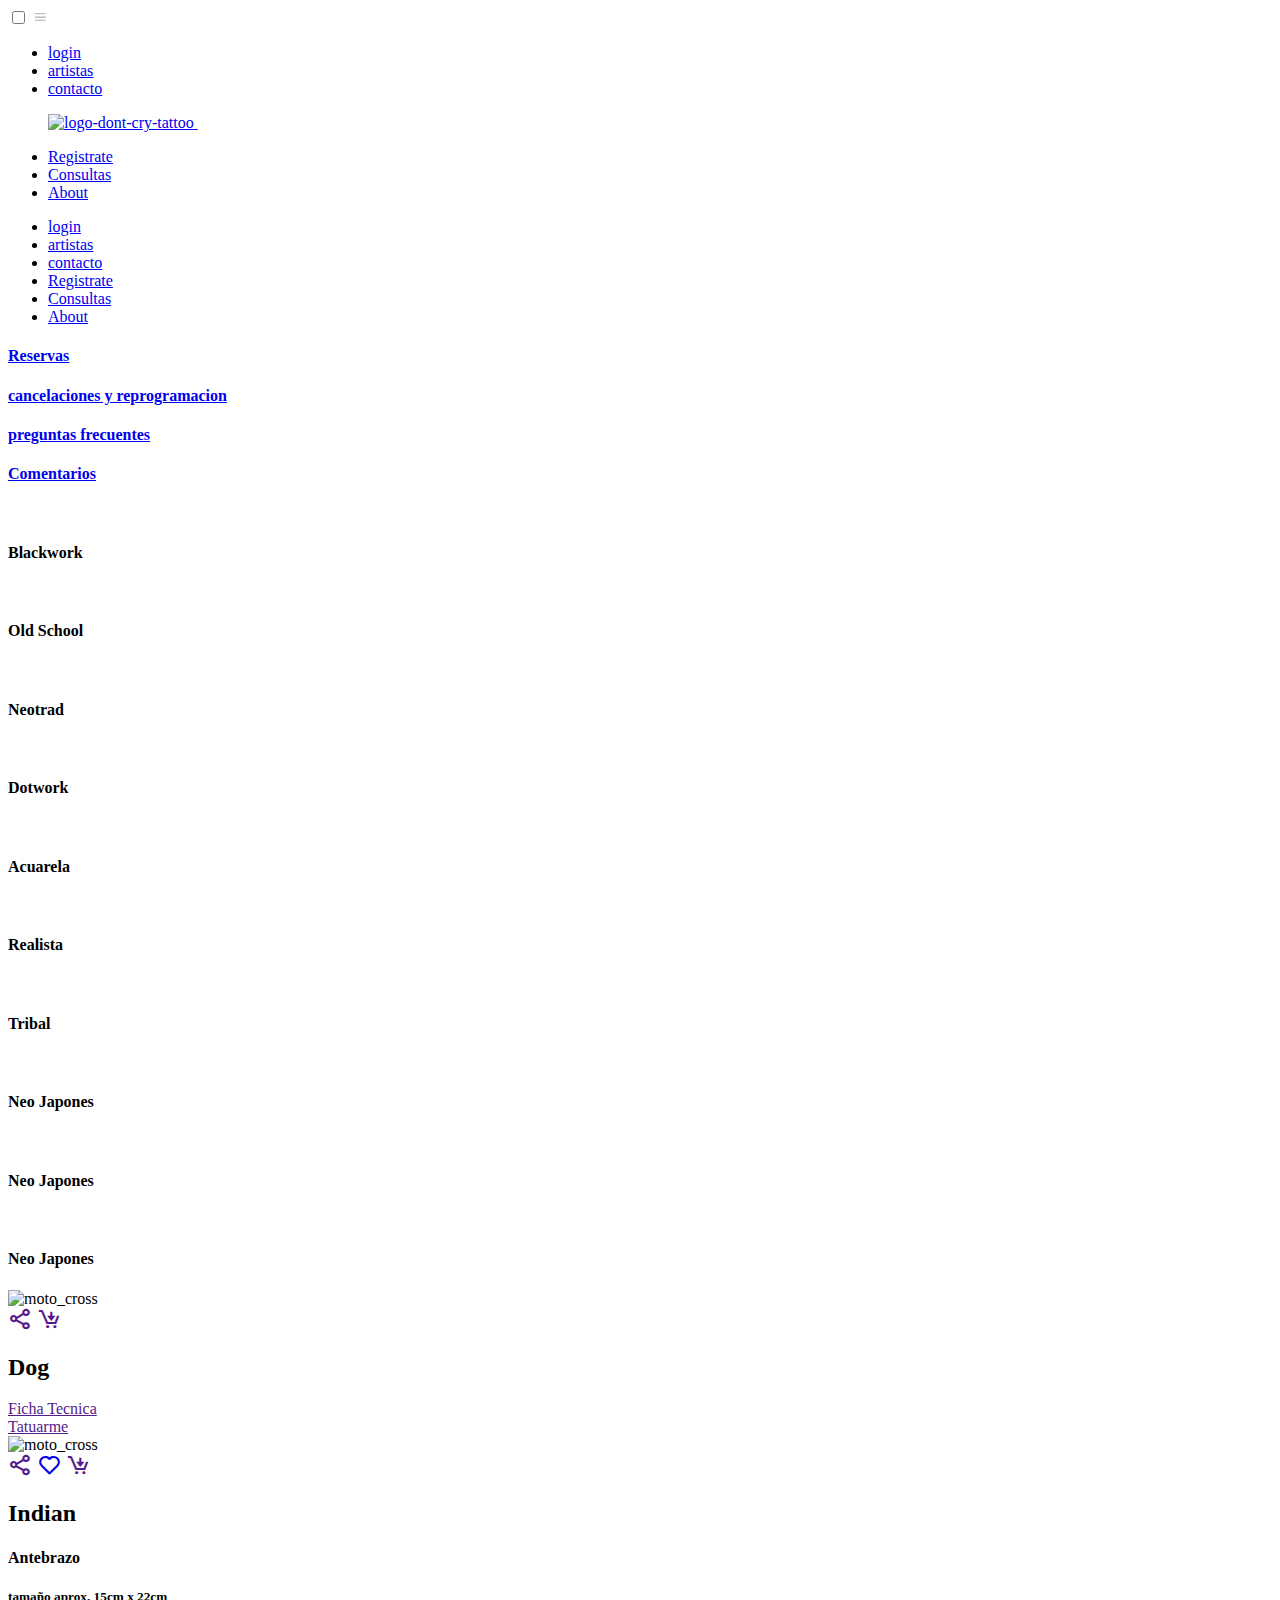
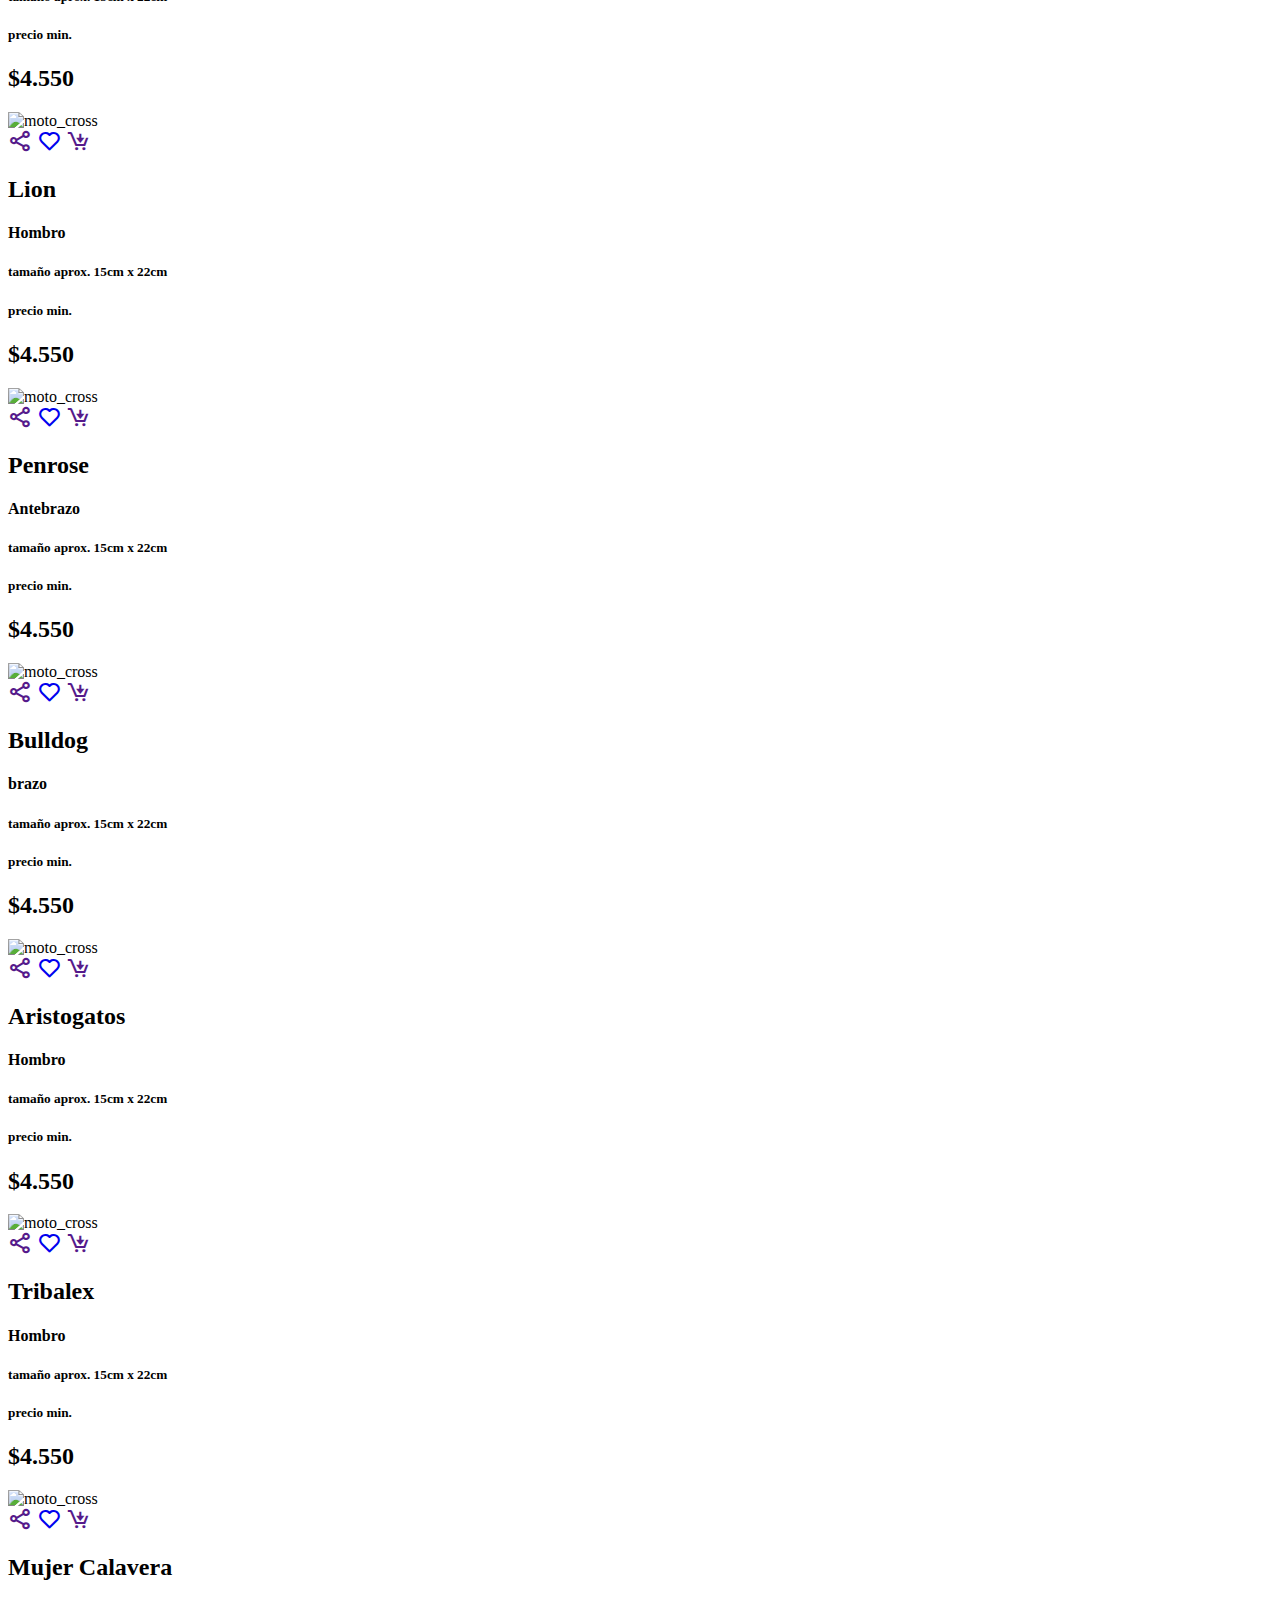
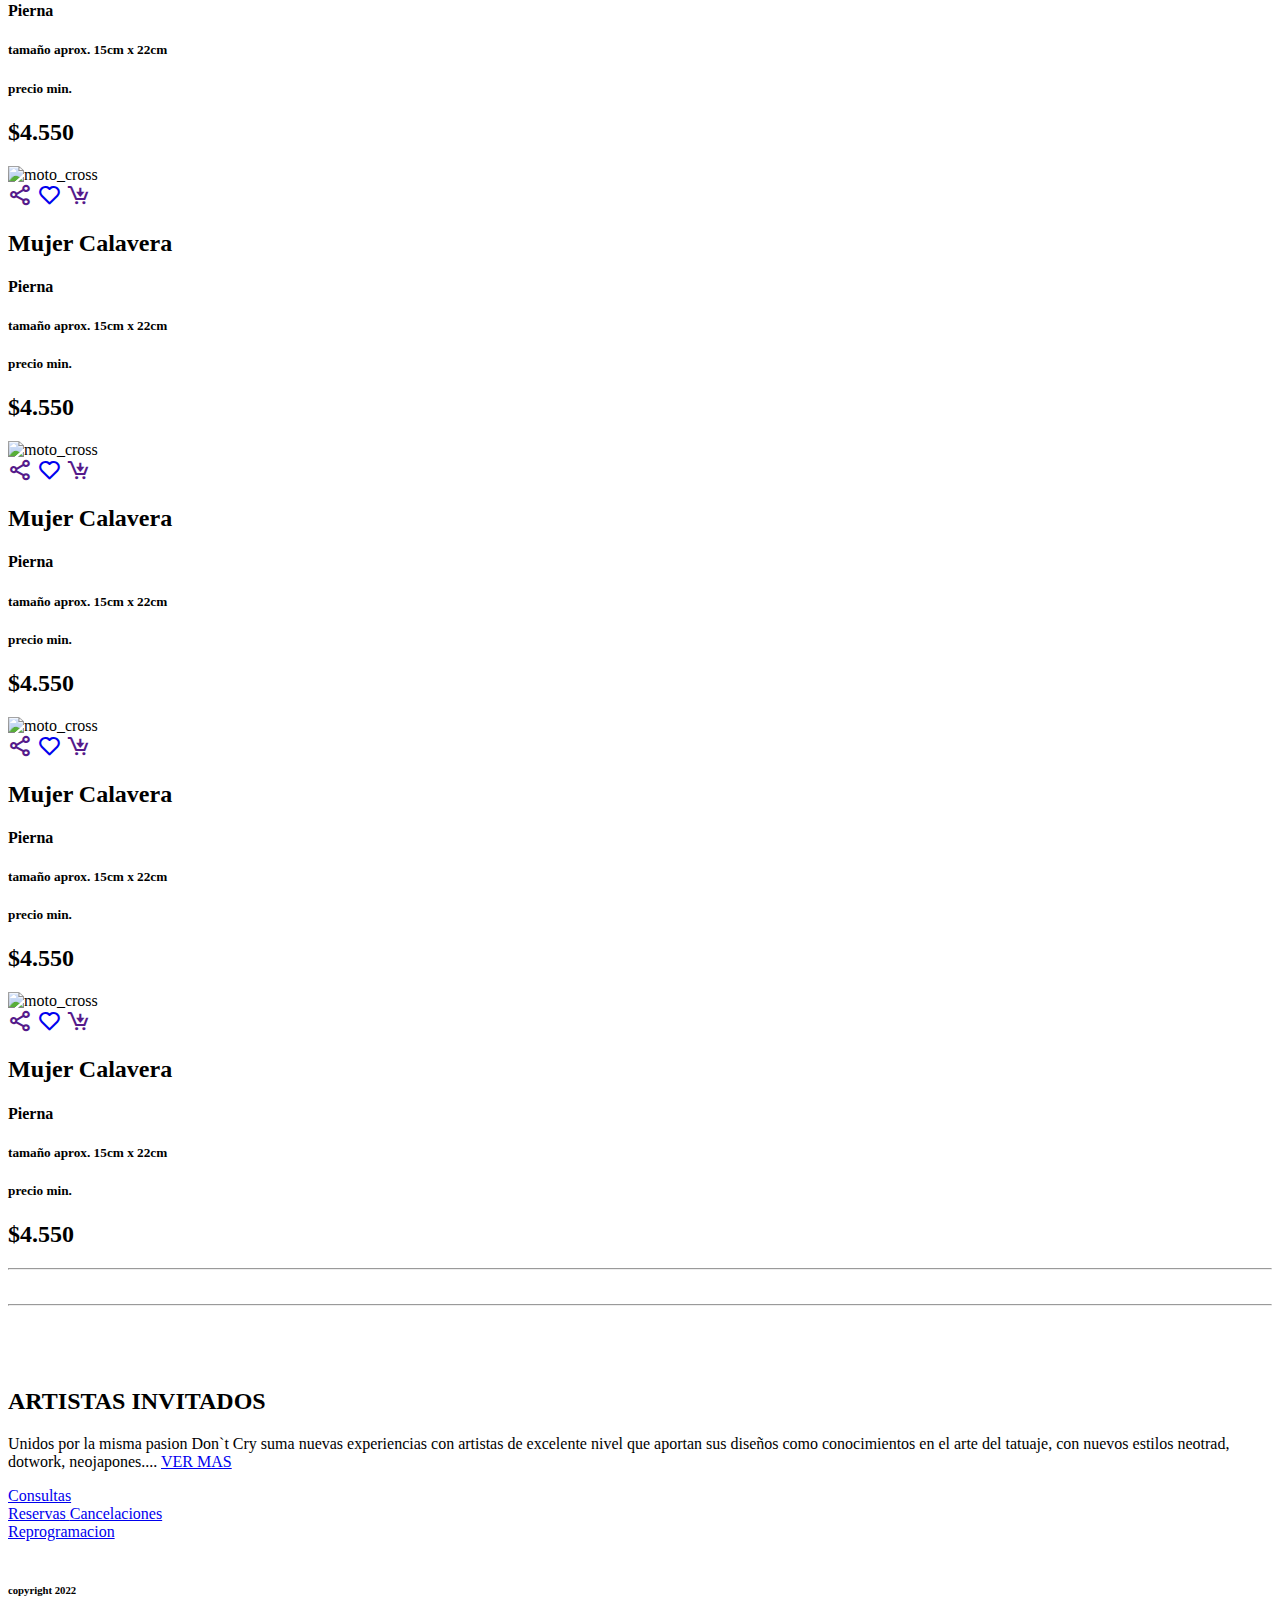
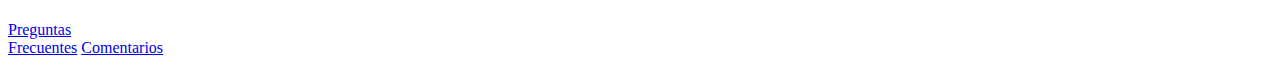
==== index.html @ b517a169 "index y carrito" ====
<!DOCTYPE html>
<html lang="es">
<head>
    <meta charset="UTF-8">
    <meta http-equiv="X-UA-Compatible" content="IE=edge">
    <meta name="viewport" content="width=device-width, initial-scale=1.0">
    <title>Document</title>
    <link href='https://unpkg.com/boxicons@2.1.2/css/boxicons.min.css' rel='stylesheet'>
    <link rel="stylesheet" href="navBarStyle.css">
    <link rel="stylesheet" href="cardStyle.css">
    <link rel="stylesheet" href="categoria_radius.css">
    <link rel="stylesheet" href="submenu.css">
    <link rel="stylesheet" href="footer.css">
    <link rel="stylesheet" href="banner.css">
    <link rel="stylesheet" href="navPorTabs.css">
    <link rel="stylesheet" href="banner_studio.css">
    <script defer src="app.js"></script>
</head>
<body>

    <header>
    
        <nav>
          <input type="checkbox" id="check">
          <label for="check" class="checkbtn">
           <i class='bx bx-menu' style='color:#c0c0c0'></i>
          </label>
            
          
            <ul class="nav_container_left">
                <li><a href="#">login</a></li>
                <li><a href="#">artistas</a></li>
                <li><a href="#">contacto</a></li>
            </ul>
        

               <figure>
                <a href="#" class="enlace">
                  <img src="image/logo/logo_dont_cry_blanco.png" alt="logo-dont-cry-tattoo" class="logo">
                  <img src="image/logo/logo_dont_cry_blanco_hztal.png" alt="" class="logo_hztal">
                </a>
              </figure>

          
            <ul class="nav_container_right">
                <li><a href="#">Registrate</a></li>
                <li><a href="#">Consultas</a></li>
                <li><a href="#">About</a></li>
            </ul>


          <ul class="ul_container_burguer">
              <li><a href="#">login</a></li>
              <li><a href="#">artistas</a></li>
              <li><a href="#">contacto</a></li>
              <li><a href="#">Registrate</a></li>
              <li><a href="#">Consultas</a></li>
              <li><a href="#">About</a></li>
          </ul>
          
            
        </nav>
    </header>


    <section class="submenu_subcontainer">
        
      <a href="#"><h4>Reservas </h4></a>
      <a href="#"><h4>cancelaciones y reprogramacion</h4></a>
      <a href="#"><h4>preguntas frecuentes</h4></a>
      <a href="#"><h4>Comentarios</h4></a>
    </section>
   
  
  <section class="section_cat_container">
    <div class="cat_container">
       
     
        <div class="cat_subcontainer">
          <a href="#"><div class="anillo_radius">
            <div class="cat_radius">
              <img src="image/cat/blackwork.jpg" alt="">
            </div></a>
          </div>
          <h4>Blackwork</h4>
        </div>
  
        <div class="cat_subcontainer">
          <a href="#"><div class="anillo_radius">
            <div class="cat_radius">
              <img src="image/cat/oldschool.jpg" alt="">
            </div></a>
          </div>
          <h4>Old School</h4>
        </div>
  
        <div class="cat_subcontainer">
          <a href="#"><div class="anillo_radius">
            <div class="cat_radius">
              <img src="image/cat/neotrad.png" alt="">
            </div></a>
          </div>
          <h4>Neotrad</h4>
        </div>
  
        <div class="cat_subcontainer">
          <a href="#"><div class="anillo_radius">
            <div class="cat_radius">
              <img src="image/cat/dotwork.jpg" alt="">
            </div></a>
          </div>
          <h4>Dotwork</h4>
        </div>
  
        <div class="cat_subcontainer">
          <a href="#"><div class="anillo_radius">
            <div class="cat_radius">
              <img src="image/cat/acuarela.jpg" alt="">
            </div></a>
          </div>
          <h4>Acuarela</h4>
        </div>
  
        <div class="cat_subcontainer">
          <a href="#"><div class="anillo_radius">
            <div class="cat_radius">
              <img src="image/cat/realista.jpg" alt="">
            </div></a>
          </div>
          <h4>Realista</h4>
        </div>
  
        <div class="cat_subcontainer">
          <a href="#"><div class="anillo_radius">
            <div class="cat_radius">
              <img src="image/cat/tribal.jpg" alt="">
            </div></a>
          </div>
          <h4>Tribal</h4>
        </div>

        <div class="cat_subcontainer">
          <a href="#"><div class="anillo_radius">
            <div class="cat_radius">
              <img src="image/cat/tribal.jpg" alt="">
            </div></a>
          </div>
          <h4>Neo Japones</h4>
        </div>
        
        <div class="cat_subcontainer">
          <a href="#"><div class="anillo_radius">
            <div class="cat_radius">
              <img src="image/cat/tribal.jpg" alt="">
            </div></a>
          </div>
          <h4>Neo Japones</h4>
        </div>
        
        <div class="cat_subcontainer">
          <a href="#"><div class="anillo_radius">
            <div class="cat_radius">
              <img src="image/cat/tribal.jpg" alt="">
            </div></a>
          </div>
          <h4>Neo Japones</h4>
        </div>
      
      </div>
    </section>




      <!-- <section class="welcome">
        <p>tattoo finish podras encontrar diseños de diferentes artistas,como cargar tus diseños fotos y pedir un presupuestos, crear citas y realizar consultas a tu artista preferido</p>
      </section> -->


      
     
      
      



      







<!-- 
      <section class="tabs_container">
        <div class="label_container">
            <label for="radio1">Consultas y Reservas</label>
            <label for="radio2">Cancelacion y Reprogramacion</label>
            <label for="radio3">Preguntas Frecuentes</label>
            <label for="radio4">Comentarios</label>
        </div>

        <div class="content_container">

          <div class="content_subcontainer">
            <input type="radio" name="radio" id="radio1">
            <div class="tab1 title_cont">
                 <h2>Consultas y Reservas</h2>
                 <P>Lorem ipsum dolor sit, amet consectetur adipisicing elit. Natus maxime optio ratione quidem. Cum, aut rerum vitae sequi perspiciatis assumenda. Corrupti cupiditate eaque ab officiis sed odio ad velit porro? Cumque labore sed commodi culpa. Voluptate, saepe eveniet adipisci culpa eligendi non rerum dolorum, autem recusandae expedita nesciunt, tempora placeat?</P>
            </div>
          

            <input type="radio" name="radio" id="radio2">
            <div class="tab2 title_cont">
                 <h2>Cancelacion y Reprogramacion</h2>
                 <P>Lorem ipsum dolor sit, amet consectetur adipisicing elit. Natus maxime optio ratione quidem. Cum, aut rerum vitae sequi perspiciatis assumenda. Corrupti cupiditate eaque ab officiis sed odio ad velit porro? Cumque labore sed commodi culpa. Voluptate, saepe eveniet adipisci culpa eligendi non rerum dolorum, autem recusandae expedita nesciunt, tempora placeat?</P>
            </div>

            <input type="radio" name="radio" id="radio3">
            <div class="tab3 title_cont">
                 <h2>Preguntas Frecuentes</h2>
                 <P>Lorem ipsum dolor sit, amet consectetur adipisicing elit. Natus maxime optio ratione quidem. Cum, aut rerum vitae sequi perspiciatis assumenda. Corrupti cupiditate eaque ab officiis sed odio ad velit porro? Cumque labore sed commodi culpa. Voluptate, saepe eveniet adipisci culpa eligendi non rerum dolorum, autem recusandae expedita nesciunt, tempora placeat?</P>
            </div>

            <input type="radio" name="radio" id="radio4">
            <div class="tab4 title_cont">
                 <h2>Comentarios</h2>
                 <P>Lorem ipsum dolor sit, amet consectetur adipisicing elit. Natus maxime optio ratione quidem. Cum, aut rerum vitae sequi perspiciatis assumenda. Corrupti cupiditate eaque ab officiis sed odio ad velit porro? Cumque labore sed commodi culpa. Voluptate, saepe eveniet adipisci culpa eligendi non rerum dolorum, autem recusandae expedita nesciunt, tempora placeat?</P>
            </div>
          </div>
        </div>
      </section> -->

 
      
  
    

    <div id="card_container">
        
        <div class="card">
            <div class="img_container">
            <img class="img_card_uno" src="image/home/perro-tattoojpg.jpg" alt="moto_cross">
            </div>
            <div class="icon_card_container">
             <a href=""><i class='bx bx-share-alt bx-sm bx-tada-hover'></i></a>
             <a href=""><i class='bx bx-cart-download bx-sm bx-tada-hover'></i></a>
             
            </div>
            
            <div class="desc_card_container">
               <h2 class="title_card">Dog</h2>
               <!-- <h4 class="desc_card">Pierna</h4> -->
             </div>
            
             <div class="container_button_card">
              <a href=""><div class="container_ficha boxbutton">Ficha Tecnica </div></a>
              <a href=""><div class="container_ficha boxbutton">Tatuarme</div></a>
            </div>
             
            
         </div>
     


         <div class="card">
          <div class="img_container">
          <img class="img_card_uno" src="image/home/97be6ae878eaf0f5a41b3790a0b96dfd.png" alt="moto_cross">
          </div>
          <div class="icon_card_container">
           <a href=""><i class='bx bx-share-alt bx-sm bx-tada-hover'></i></a>
           <a href="#"><i class='bx bx-heart bx-sm bx-tada-hover'></i></a>
           <a href=""><i class='bx bx-cart-download bx-sm bx-tada-hover'></i></a>
           </div>
          <h2 class="title_card">Indian</h2>
          <h4 class="desc_card">Antebrazo</h4>
          <div class="price_container">
            <h5>tamaño aprox. 15cm x 22cm </h5>
            <h5>precio min.</h5>
            <h2>$4.550</h2>
         </div>
       </div>

     
        



          <div class="card">
            <div class="img_container">
            <img class="img_card_uno" src="image/home/7fdb7b61e357ab7a181f9c476859ce24.jpg" alt="moto_cross">
            </div>
            <div class="icon_card_container">
             <a href=""><i class='bx bx-share-alt bx-sm bx-tada-hover'></i></a>
             <a href="#"><i class='bx bx-heart bx-sm bx-tada-hover'></i></a>
             <a href=""><i class='bx bx-cart-download bx-sm bx-tada-hover'></i></a>
            </div>
            
            <h2 class="title_card">Lion</h2>
            <h4 class="desc_card">Hombro</h4>
            <div class="price_container">
              <h5>tamaño aprox. 15cm x 22cm </h5>
              <h5>precio min.</h5>
              <h2>$4.550</h2>
           </div>
          </div>

          <div class="card">
            <div class="img_container">
              <img class="img_card_uno" src="image/home/cardDotwork.jpg" alt="moto_cross">
            </div>
            <div class="icon_card_container">
              <a href=""><i class='bx bx-share-alt bx-sm bx-tada-hover'></i></a>
              <a href="#"><i class='bx bx-heart bx-sm bx-tada-hover'></i></a>
              <a href=""><i class='bx bx-cart-download bx-sm bx-tada-hover'></i></a>
            </div>
              <h2 class="title_card">Penrose</h2>
              <h4 class="desc_card">Antebrazo</h4>
              <div class="price_container">
                <h5>tamaño aprox. 15cm x 22cm </h5>
                <h5>precio min.</h5>
                <h2>$4.550</h2>
             </div>
          </div>

       <div class="card">
        <div class="img_container">
        <img class="img_card_uno" src="image/home/tatuajeoldschool2-450x450.jpg" alt="moto_cross">
        </div>
        <div class="icon_card_container">
         <a href=""><i class='bx bx-share-alt bx-sm bx-tada-hover'></i></a>
         <a href="#"><i class='bx bx-heart bx-sm bx-tada-hover'></i></a>
         <a href=""><i class='bx bx-cart-download bx-sm bx-tada-hover'></i></a>
         
        </div>
        <h2 class="title_card">Bulldog</h2>
        <h4 class="desc_card">brazo</h4>
        <div class="price_container">
          <h5>tamaño aprox. 15cm x 22cm </h5>
          <h5>precio min.</h5>
          <h2>$4.550</h2>
       </div>
     </div>

     <div class="card">
      <div class="img_container">
      <img class="img_card_uno" src="image/home/tatuagem-new-school-sangiin.jpg" alt="moto_cross">
      </div>
      <div class="icon_card_container">
       <a href=""><i class='bx bx-share-alt bx-sm bx-tada-hover'></i></a>
       <a href="#"><i class='bx bx-heart bx-sm bx-tada-hover'></i></a>
       <a href=""><i class='bx bx-cart-download bx-sm bx-tada-hover'></i></a>
       
      </div>
      <h2 class="title_card">Aristogatos</h2>
      <h4 class="desc_card">Hombro</h4>
      <div class="price_container">
        <h5>tamaño aprox. 15cm x 22cm </h5>
        <h5>precio min.</h5>
        <h2>$4.550</h2>
     </div>
   </div>
    

    <div class="card">
      <div class="img_container">
      <img class="img_card_uno" src="image/home/e5747b374d08f19058a6dce91ab8b8bc.jpg" alt="moto_cross">
      </div>
      <div class="icon_card_container">
       <a href=""><i class='bx bx-share-alt bx-sm bx-tada-hover'></i></a>
       <a href="#"><i class='bx bx-heart bx-sm bx-tada-hover'></i></a>
       <a href=""><i class='bx bx-cart-download bx-sm bx-tada-hover'></i></a>
       
      </div>
      <h2 class="title_card">Tribalex</h2>
      <h4 class="desc_card">Hombro</h4>
      <div class="price_container">
        <h5>tamaño aprox. 15cm x 22cm </h5>
        <h5>precio min.</h5>
        <h2>$4.550</h2>
     </div>
   </div>

   <div class="card">
    <div class="img_container">
    <img class="img_card_uno" src="image/home/002-1024x1024.jpg" alt="moto_cross">
    </div>
    <div class="icon_card_container">
     <a href=""><i class='bx bx-share-alt bx-sm bx-tada-hover'></i></a>
     <a href="#"><i class='bx bx-heart bx-sm bx-tada-hover'></i></a>
     <a href=""><i class='bx bx-cart-download bx-sm bx-tada-hover'></i></a>
     
    </div>
    <h2 class="title_card">Mujer Calavera</h2>
    <h4 class="desc_card">Pierna</h4>
    <div class="price_container">
      <h5>tamaño aprox. 15cm x 22cm </h5>
      <h5>precio min.</h5>
      <h2>$4.550</h2>
   </div>
 </div>

 <div class="card">
  <div class="img_container">
  <img class="img_card_uno" src="image/home/lobo.jpg" alt="moto_cross">
  </div>
  <div class="icon_card_container">
   <a href=""><i class='bx bx-share-alt bx-sm bx-tada-hover'></i></a>
   <a href="#"><i class='bx bx-heart bx-sm bx-tada-hover'></i></a>
   <a href=""><i class='bx bx-cart-download bx-sm bx-tada-hover'></i></a>
   
  </div>
  <h2 class="title_card">Mujer Calavera</h2>
  <h4 class="desc_card">Pierna</h4>
  <div class="price_container">
    <h5>tamaño aprox. 15cm x 22cm </h5>
    <h5>precio min.</h5>
    <h2>$4.550</h2>
 </div>
</div>

<div class="card">
  <div class="img_container">
  <img class="img_card_uno" src="image/home/disenos-de-tatuajes-en-papel-106.jpg" alt="moto_cross">
  </div>
  <div class="icon_card_container">
   <a href=""><i class='bx bx-share-alt bx-sm bx-tada-hover'></i></a>
   <a href="#"><i class='bx bx-heart bx-sm bx-tada-hover'></i></a>
   <a href=""><i class='bx bx-cart-download bx-sm bx-tada-hover'></i></a>
   
  </div>
  <h2 class="title_card">Mujer Calavera</h2>
  <h4 class="desc_card">Pierna</h4>
  <div class="price_container">
    <h5>tamaño aprox. 15cm x 22cm </h5>
    <h5>precio min.</h5>
    <h2>$4.550</h2>
 </div>
</div>

<div class="card">
  <div class="img_container">
  <img class="img_card_uno" src="image/home/disenos-de-tatuajes-en-papel-44-1280x720.jpg" alt="moto_cross">
  </div>
  <div class="icon_card_container">
   <a href=""><i class='bx bx-share-alt bx-sm bx-tada-hover'></i></a>
   <a href="#"><i class='bx bx-heart bx-sm bx-tada-hover'></i></a>
   <a href=""><i class='bx bx-cart-download bx-sm bx-tada-hover'></i></a>
   
  </div>
  <h2 class="title_card">Mujer Calavera</h2>
  <h4 class="desc_card">Pierna</h4>
  <div class="price_container">
    <h5>tamaño aprox. 15cm x 22cm </h5>
    <h5>precio min.</h5>
    <h2>$4.550</h2>
 </div>
</div>

<div class="card">
  <div class="img_container">
  <img class="img_card_uno" src="image/home/a2877983c37742879a00589801509843.jpg" alt="moto_cross">
  </div>
  <div class="icon_card_container">
   <a href=""><i class='bx bx-share-alt bx-sm bx-tada-hover'></i></a>
   <a href="#"><i class='bx bx-heart bx-sm bx-tada-hover'></i></a>
   <a href=""><i class='bx bx-cart-download bx-sm bx-tada-hover'></i></a>
   
  </div>
  <h2 class="title_card">Mujer Calavera</h2>
  <h4 class="desc_card">Pierna</h4>
  <div class="price_container">
    <h5>tamaño aprox. 15cm x 22cm </h5>
    <h5>precio min.</h5>
    <h2>$4.550</h2>
 </div>
</div>

  </div>






  <hr class="hr_banner">
  <div class="imagen_banner_container">
        <img src="image/home/estudiodontcry.png" alt="">
  </div>
  <hr class="hr_dos_banner">



  <section class="imagen_banner_invitados_container">
    
    <div class="invitados_container">
      <div class="invitado"><a href="#"><img src="image/home/images.jpg" alt=""></a></div>
      <div class="invitado"><a href="#"><img src="image/home/images.jpg" alt=""></a></div>
      <div class="invitado"><a href="#"><img src="image/home/images.jpg" alt=""></a></div>
    </div>

    <div class="artistas_container">
      <h2 class="h2_artistas">ARTISTAS <span class="span_invitados">INVITADOS</span></h2>
      <p>Unidos por la misma pasion Don`t Cry suma nuevas experiencias con artistas de excelente nivel que aportan sus diseños como conocimientos en el arte del tatuaje, con nuevos estilos neotrad, dotwork, neojapones.... <a href="#"><span class="span_leerMas">VER MAS</span></a></p>
    </div>
    
  </section>



  

  
  
  <footer class="footer_container">

  <div class="box_container_footer">
   <div class="duo_container">
    <a href="#">Consultas <br> Reservas </a>
    <a href="#">Cancelaciones <br> Reprogramacion</a>
  </div>
</div> 

    <div class="logo_copy_container">
     <img src="image/logo/logo_dont_cry_blanco.png" alt="">
     <h6>copyright 2022</h6>
    </div>

     <div class="box_container_footer">
         <div class="duo_container">
          <a href="#">Preguntas <br> Frecuentes</a>
          <a href="#">Comentarios</a>
         </div> 
    </div> 

    
  </footer>

    
</body>
</html>
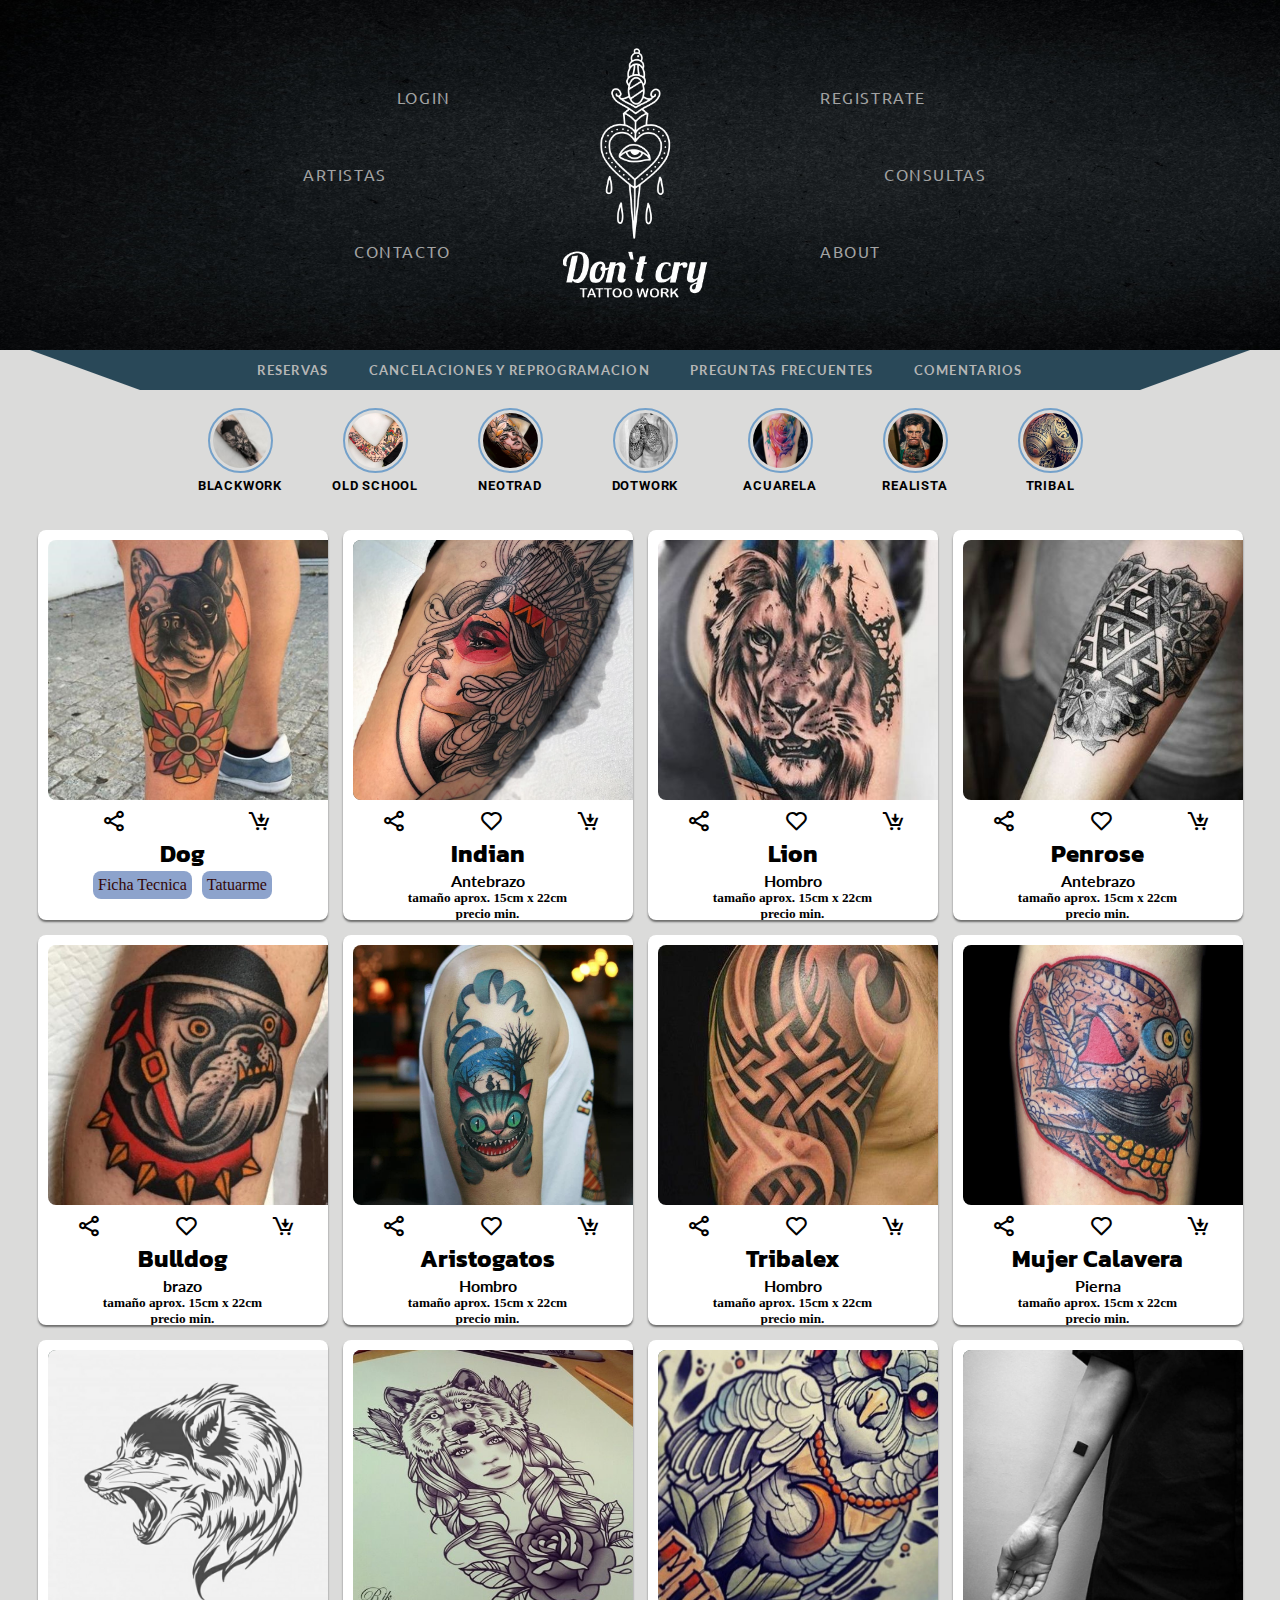
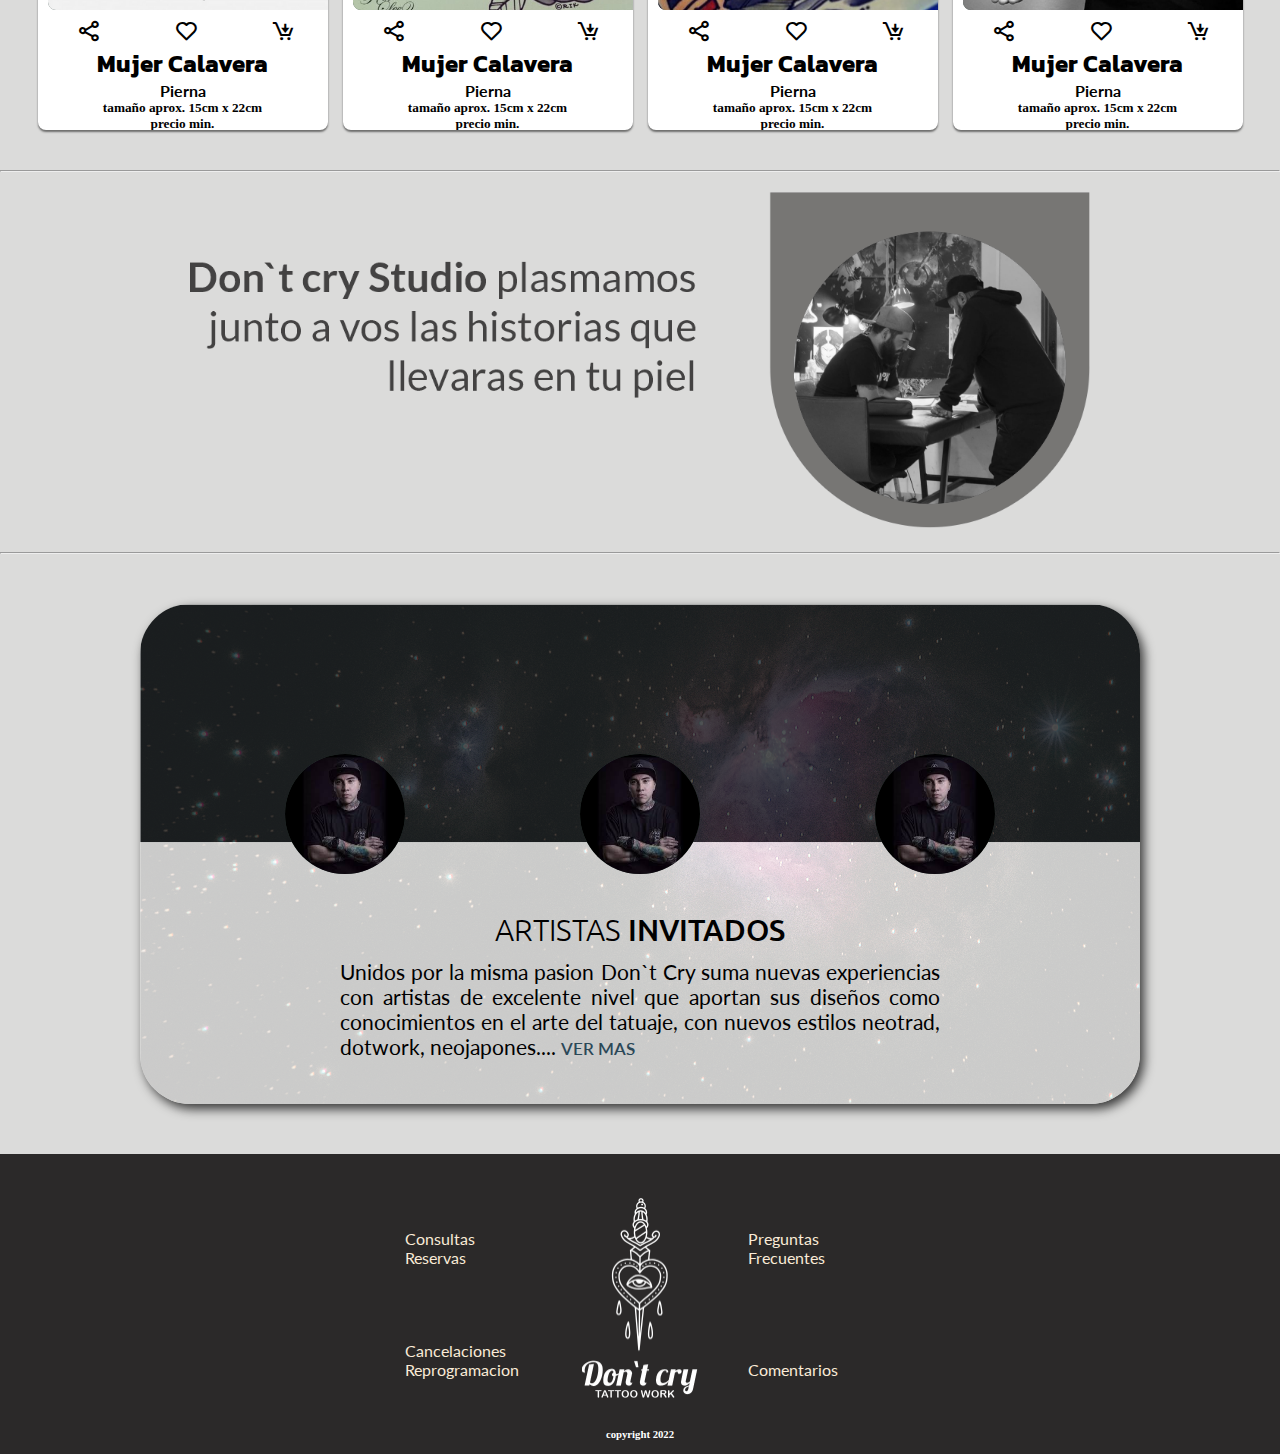
==== commit baeffbe3: "modficacion  carp image" ====
--- a/index.html
+++ b/index.html
@@ -6,14 +6,14 @@
     <meta name="viewport" content="width=device-width, initial-scale=1.0">
     <title>Document</title>
     <link href='https://unpkg.com/boxicons@2.1.2/css/boxicons.min.css' rel='stylesheet'>
-    <link rel="stylesheet" href="navBarStyle.css">
-    <link rel="stylesheet" href="cardStyle.css">
-    <link rel="stylesheet" href="categoria_radius.css">
-    <link rel="stylesheet" href="submenu.css">
-    <link rel="stylesheet" href="footer.css">
-    <link rel="stylesheet" href="banner.css">
-    <link rel="stylesheet" href="navPorTabs.css">
-    <link rel="stylesheet" href="banner_studio.css">
+    <link rel="stylesheet" href="css/navBarStyle.css">
+    <link rel="stylesheet" href="css/cardStyle.css">
+    <link rel="stylesheet" href="css/categoria_radius.css">
+    <link rel="stylesheet" href="css/submenu.css">
+    <link rel="stylesheet" href="css/footer.css">
+    <link rel="stylesheet" href="css/banner.css">
+    <link rel="stylesheet" href="css/navPorTabs.css">
+    <link rel="stylesheet" href="css/banner_studio.css">
     <script defer src="app.js"></script>
 </head>
 <body>
--- a/css/navBarStyle.css
+++ b/css/navBarStyle.css
@@ -0,0 +1,412 @@
+@import url('https://fonts.googleapis.com/css2?family=Francois+One&display=swap');
+@import url('https://fonts.googleapis.com/css2?family=Josefin+Slab:wght@700&display=swap');
+@import url('https://fonts.googleapis.com/css2?family=Josefin+Slab:wght@700&family=Open+Sans&display=swap');
+@import url('https://fonts.googleapis.com/css2?family=Lato:wght@300&display=swap');
+@import url('https://fonts.googleapis.com/css2?family=Asap:ital,wght@1,500&display=swap');
+@import url('https://fonts.googleapis.com/css2?family=Ubuntu&display=swap');
+
+*{
+    margin: 0;
+    padding: 0;
+    text-decoration: none;
+    list-style: none;
+    box-sizing: border-box;
+    
+}
+
+::-webkit-scrollbar{
+    display: none;
+}
+
+header{
+    width: 100%;
+    height: 350px;
+    background-image: url(/image/fondos/fondoHeader.png);
+    background-position: cover;
+   
+    
+}
+
+
+nav{
+    position: relative;
+    /* background-color: rgb(3, 3, 3); */
+    width: 700px;
+    height: 350px;
+    margin: 0 auto;
+    display: flex;
+    justify-content: space-between;
+    align-items: center;
+    
+    
+}
+
+.nav_container_left{
+    /* position: relative; */
+    height: 230px;
+    display: flex;
+    flex-direction: column;
+    justify-content: space-around;
+    text-align: right;
+}
+
+.nav_container_left li:nth-child(odd){
+    position: relative;
+    left: 4em;
+
+}
+
+.nav_container_right{
+    
+    height: 230px;
+    display: flex;
+    flex-direction: column;
+    justify-content: space-around;
+    
+}
+
+.nav_container_right li:nth-child(odd){
+    position: relative;
+    right: 4em;
+
+}
+
+.logo_hztal{
+    display: none;
+}
+
+.logo{
+    height: 250px; 
+}
+
+.ul_container_burguer{
+    position: fixed;
+    width: 100%;
+    height:100vh;
+    background-color: #898989;
+    top: 100px;
+    left: -100%;
+    
+    transition: all 0.3s;
+    z-index: 100;
+    visibility: hidden;
+}
+
+nav ul li{
+    display: inline-block;
+    line-height: 25px;
+    /* padding: 0 5px; */
+    /* margin:0 5px; */
+    /* border-radius: 4px; */
+    /* background-color: #5a5d5f; */
+    
+    
+}
+/*===nav + efecto cambio de color escala +  linea menu*/
+
+nav ul li a{
+    display: inline-block;
+    /* color: #2B4858; */
+    color: rgb(162, 163, 163);
+    font-family: 'Ubuntu', sans-serif;
+    /* font-family: 'Asap', sans-serif; */
+    /* font-family: 'Open Sans', sans-serif; */
+    letter-spacing: 0.1em;
+    font-size: 1rem;
+    text-transform: uppercase;
+    transition: all 200ms ease;
+    --clippy: polygon(50% 0, 50% 0, 50% 100%, 50% 100%);
+}
+
+
+nav ul li a::after{
+    content:"";
+    display: block;
+    background-color: #71C1A3;
+    height: 1px;
+    width: 100%;
+    clip-path: var(--clippy);
+    transition: clip-path 0.3s;
+
+}
+
+nav ul li a:hover{
+    color: #71C1A3;
+    /*transform: scale(1.1);*/
+    --clippy:polygon(0 0, 100% 0, 100% 100%, 0 100%);
+}
+
+
+
+
+
+.checkbtn{
+    font-size: 30px;
+    line-height: 25px;
+    float: right;
+    margin-right: 20px;
+    margin-top: 32px;
+    cursor:pointer;
+    display:none;
+}
+
+#check{
+    display: none;
+}
+
+
+
+@media (max-width:780px){}
+
+
+@media (max-width:635px)  {
+    .checkbtn{
+        display: block;
+        margin-right: 50px;
+        height: 50px;
+        width: 50px;
+        
+        
+    }
+
+    header{
+        width: 100%;
+        height: 100px;
+        background-image: url(image/fondos/fondoHeader.png);
+        background-position: cover;
+       
+        
+    }
+    
+    
+    nav{
+        position: relative;
+        /* background-color: rgb(3, 3, 3); */
+        width: 700px;
+        height: 350px;
+        margin: 0 auto;
+        display: flex;
+        justify-content: space-between;
+        align-items: center;
+        
+        
+    }
+    
+    .nav_container_left{
+        /* position: relative; */
+        height: 230px;
+        display: flex;
+        flex-direction: column;
+        justify-content: space-around;
+        text-align: right;
+    }
+    
+    .nav_container_left li:nth-child(odd){
+        position: relative;
+        left: 4em;
+    
+    }
+    
+    .nav_container_right{
+        
+        height: 230px;
+        display: flex;
+        flex-direction: column;
+        justify-content: space-around;
+        
+    }
+    
+    .nav_container_right li:nth-child(odd){
+        position: relative;
+        right: 4em;
+    
+    }
+    
+    
+    
+    .logo{
+        height: 250px; 
+        display: none;
+    }
+
+    .logo_hztal{
+         display: block;
+         margin-left: 40px;
+    }
+    
+    
+
+    nav{
+        /* background-color: rgb(75, 75, 75); */
+        width: 100%;
+        max-width: 1500px;
+        margin: 0 auto;
+        height: 100px;
+        display: flex;
+        flex-direction: row-reverse;
+        justify-content: space-between;
+        align-items: center;
+
+        /* text-align: center; */
+        /* background-color: azure; */
+        /* justify-content: center; */
+        
+    }
+    
+
+    ul{
+        position: fixed;
+        width: 100%;
+        height:100vh;
+        background-color: #898989;
+        top: 100px;
+        left: -100%;
+        text-align: center;
+        transition: all 0.3s;
+        z-index: 100;
+    }
+
+    nav ul li{
+        display: block;
+        margin: 15px 0 ;
+        
+    }
+
+    nav ul li a:hover{
+        color:white;
+        
+      
+    }
+
+    .logo{
+        height: 60px; 
+        margin-top: 60px;
+        margin-left: 20px;
+    }
+
+   
+
+    #check:checked ~ ul{
+        left: 0;
+    }
+
+    
+   
+   
+   
+   
+ /* ======================================================================================   */
+   
+    @media (min-width:481px) and (max-width:635px){
+        ul{
+            position: fixed;
+            width: 100%;
+            height:100vh;
+            background-color: #898989;
+            top: 102px;
+            left: -100%;
+            text-align: center;
+            transition: all 0.3s;
+            z-index: 100;
+        }
+    }
+
+
+
+/* ================================================================================== */
+
+}
+@media (min-width:320px) and (max-width:480px){
+
+    nav{
+       
+        width: 100%;
+        margin: 0 auto;
+        height: 70px;
+    }
+
+    .checkbtn{
+        margin-right: 15px;
+        margin-top: 22px;
+        
+    }
+
+    .logo_hztal{
+        margin-top: 5px;
+        margin-left: 40px;
+   }
+
+   nav{
+    position: none;
+    /* background-color: rgb(3, 3, 3); */
+    width: 100%;
+    height: 100px;
+    margin: 0 auto;
+    display: flex;
+    justify-content: space-between;
+    align-items: center;
+    
+    
+}
+
+.nav_container_left{
+    
+    height: 230px;
+    display: flex;
+    flex-direction: column;
+    justify-content: space-around;
+    text-align: right;
+}
+
+.nav_container_left li:nth-child(odd){
+    position: none;
+   
+
+}
+
+.nav_container_right{
+    
+    height: 230px;
+    display: flex;
+    flex-direction: column;
+    justify-content: space-around;
+    
+}
+
+.nav_container_right li:nth-child(odd){
+    position: none;
+   
+
+}
+
+
+    
+
+    ul{
+        /* position: fixed;
+        width: 100%;
+        height:100vh;
+        background-color: #898989;
+        top: 105px;
+        left: -100%;
+        /* text-align: center; */
+        /* transition: all 0.3s;
+        z-index: 100; */ 
+        visibility: hidden;
+    }
+
+
+    .ul_container_burguer{
+        position: fixed;
+        width: 100%;
+        height:100vh;
+        background-color: #898989;
+        top: 100px;
+        left: -100%;
+        /* text-align: center; */
+        transition: all 0.3s;
+        z-index: 100;
+        visibility: visible;
+    }
+
+}--- a/css/cardStyle.css
+++ b/css/cardStyle.css
@@ -0,0 +1,173 @@
+@import url('https://fonts.googleapis.com/css2?family=Kanit&family=Lato:wght@300&display=swap');
+@import url('https://fonts.googleapis.com/css2?family=Lato:wght@300&display=swap');
+* {
+    padding: 0;
+    margin: 0;
+    box-sizing: border-box;
+    text-decoration: none;
+}
+body{
+    background-color: #DBDBDA;
+    width: 100%;
+    /* background-image: url(image/fondos/fondobody.png); */
+   
+}
+
+
+
+#card_container{
+    width: 100%;
+    max-width: 1400px;
+    height: 100%;
+    display: flex;
+    gap:15px;
+    flex-wrap: wrap;
+    justify-content: center;
+    margin: auto ;
+    margin-top: 20px;
+    
+    /* background-color: rgb(31, 140, 173); */
+    
+}
+
+.link_card{
+    color: black;
+}
+
+
+#card_container .card{
+    width: 290px;
+    height: 390px;
+    /* border: 2px solid rgb(255, 255, 255); */
+    border-radius: 8px;
+    /* border: 1px #2D7C60 solid; */
+    box-shadow: 0 2px 2px rgba(0, 0, 0, 0.5);
+    background-color: rgb(255, 255, 255);
+    overflow: hidden;
+    /* margin-top: 20px; */
+    text-align: center;
+    transition: all 0.25s;
+   
+    
+
+    
+
+}
+
+#card_container .card:hover{
+    transform: translatey(-10px);
+    box-shadow: 0 30px 16px rgba(0,0,0,0.5) ;
+}
+
+
+.img_container{
+    width: 290px;
+    height: 260px;
+    border-radius: 8px;
+    overflow: hidden;
+    margin: 10px;
+   
+    
+    background-color: rgb(74, 94, 87);
+}
+
+#card_container .card img{ 
+    object-fit: cover;
+    width: 100%;
+    height: 100%;
+    
+ }
+
+ .desc_card_container{
+    display: inline;
+    
+ }
+
+.title_card{
+    display: block;
+    font-family: 'Kanit', sans-serif;
+}
+
+.desc_card{
+    font-family: 'Lato', sans-serif;
+}
+
+
+
+.container_button_card{
+    width: 100%;
+    display: flex;
+    gap: 10px;
+    justify-content: center;
+   
+}
+
+.boxbutton{
+    width:100%;
+    background-color: rgb(141, 163, 204);
+    padding: 5px;
+    border-radius: 8px;
+    color: rgb(51, 7, 7);
+}
+
+.icon_card_container {
+    display: flex;
+    justify-content: space-around;
+    align-items: center;
+    margin-top: 5px;
+    
+  
+}
+
+.icon_card_container a {
+    color: black;
+    margin-left: 8px;
+}
+
+
+@media (min-width:481) and (max-width:654px){
+
+
+}
+
+
+@media (min-width:320px) and (max-width:480px){
+
+    
+    #card_container .card{
+        width: 270px;
+        height: 370px;
+        overflow: hidden;
+        margin: 5px;
+    }
+
+
+
+    #card_container .card:hover{
+        transform: translatey(-15px);
+        box-shadow: 0 15px 12px rgba(0,0,0,0.5) ;
+    }
+
+    .img_container{
+        width: 250px;
+        height: 240px;
+        border-radius: 8px;
+        overflow: hidden;
+        margin: 10px;
+   }    
+
+   .price_container{
+    width: 100%;
+    height: 30px;
+    display: flex;
+    justify-content: space-between;
+    align-items: center;
+    margin-top: 0px;
+    padding: 10px;
+    
+    overflow: hidden;
+    object-fit: cover;
+    
+    
+}
+}--- a/css/categoria_radius.css
+++ b/css/categoria_radius.css
@@ -0,0 +1,225 @@
+@import url('https://fonts.googleapis.com/css2?family=Lato:wght@300&family=Roboto&display=swap');
+
+
+* {
+    margin: 0;
+    padding: 0;
+    box-sizing: border-box;
+    
+}
+
+.section_cat_container{
+    width: 100%;
+    height: 120px;
+    background-image: url(image/fondos/fondo_categorias.png);
+    display: flex;
+    justify-content: center;
+    align-items: center;
+}
+
+.cat_container{
+    width: 100%;
+    max-width: 900px;
+    /* height: 150px; */
+    display: grid;
+    
+    grid-auto-flow: column;
+    grid-auto-columns: 15%;
+    justify-content:start;
+    margin: 0 auto ;
+    /* margin-top: 20px; */
+    
+ 
+    
+    overflow: hidden;
+    /* overflow-y: scroll; */
+    /* transform: rotate(-90deg); */
+   
+  
+    /* cursor: pointer; */
+    /* scroll-snap-type: y mandatory ; */
+    /* --webkit-overflow-scrolling: touch; */
+    /* padding: 10px; */
+    /* text-align: center; */
+    /* background-color:aquamarine */
+    /* background-image: url('sin fondocat1.png'); */
+    /* background-position: center;
+    background-repeat: cover; */
+    
+    /* display: flex; */
+    
+    /* flex-wrap: wrap; */
+    
+}
+
+.cat_subcontainer{
+  
+    width:100px;
+    display: flex;
+    flex-direction: column;
+    align-items: center;
+    justify-content: center;
+    /* margin: 0 20px; */
+    /* margin-top: 15px; */
+    /* background-color: aqua; */
+    /* scroll-snap-align: start; */
+    /* transform: rotate(90deg); */
+
+} 
+
+.cat_subcontainer h4 {
+    text-transform: uppercase;
+    font-family: 'Roboto', sans-serif;
+    font-size: 0.8rem;
+    letter-spacing: 0.05rem;
+    margin-top: 5px;
+
+}
+
+.anillo_radius{
+    
+    width: 65px;
+    height: 65px;
+    border-radius: 50%;
+    border: 2px  #74a1ca solid;
+    display: flex;
+    justify-content: center;
+    align-items: center;
+    
+    
+}
+
+
+
+.cat_radius{
+    width:55px;
+    height: 55px;
+    border-radius: 50%;
+    /* border: 2px black solid; */
+    
+    overflow: hidden;
+    object-fit: cover;
+    
+    transition: all 300ms ease;
+
+}
+
+.cat_radius:hover{
+    /* width: 65px; */
+    /* height: 65px; */
+    transform: scale(1.1);
+}
+
+.cat_radius img {
+    width:100%;
+    height: 55px;
+}
+
+.cat_radius img:hover{
+    height: 65px;
+}
+
+
+
+
+@media (min-width:768px) and (max-width:1023px){
+    .cat_subcontainer{
+        margin: 0 10px;
+        justify-content: center;
+        margin-top: 15px;
+        
+    
+    } 
+}
+
+@media (min-width:481px) and (max-width:767px){
+    .cat_container{
+    
+        width: 100%;
+        display: grid;
+        grid-auto-flow: column;
+        grid-auto-columns:20%;
+        overflow-x:  auto ;
+        
+        /* overscroll-behavior-inline para que al llegar a un extremo controle que no se vuelva 
+        repentinamente a un inicio */
+        overscroll-behavior-inline: contain; 
+        background-color: transparent;
+        justify-content: start;
+        
+    }
+}
+/* ============================================================================================== */
+
+
+@media (min-width:320px) and (max-width:480px){
+
+    .section_cat_container{
+        width: 100%;
+        height: 90px;
+        background-image: url();
+        display: flex;
+        justify-content: center;
+        align-items: center;
+    }
+    .cat_container{
+    
+        width: 100%;
+        display: grid;
+        grid-auto-flow: column;
+        grid-auto-columns: 30%;
+        overscroll-behavior-inline: contain; 
+        overflow-x:  auto ;
+        margin-top: 4px;
+        
+
+        /* overscroll-behavior-inline para que al llegar a un extremo controle que no se vuelva 
+        repentinamente a un inicio */
+        
+        background-color: transparent;
+        /* justify-content: start; */
+        
+    }
+
+    ::-webkit-scrollbar {
+        display: none;
+    }
+
+    .cat_subcontainer{
+        margin: 0 10px;
+        margin-top: 9px;
+        
+    
+    } 
+
+    .cat_subcontainer{
+
+        width:70px;
+        background-color: transparent;
+    
+    } 
+
+    .cat_radius{
+        width:45px;
+        height: 45px;
+        border-radius: 50%;
+    }
+
+    .cat_radius:hover{
+        /* width: 52px; */
+        /* height: 52px; */
+        transform: scale(1.1);
+    }
+
+    .anillo_radius{
+    
+        width: 52px;
+        height: 52px;
+    }
+
+    .cat_subcontainer h4 {
+        font-size: 0.6rem;
+        margin-top: 2px;
+    
+    }
+}
--- a/css/submenu.css
+++ b/css/submenu.css
@@ -0,0 +1,97 @@
+@import url('https://fonts.googleapis.com/css2?family=Lato:wght@300&display=swap');
+@import url('https://fonts.googleapis.com/css2?family=Ubuntu&display=swap');
+
+
+
+.submenu_subcontainer{
+    width: 100%;
+    /* max-width: 1000px; */
+    height: 40px;
+    margin: 0 auto;
+    /* margin-top: 30px; */
+     display: grid;
+     grid-auto-flow: column;
+     gap: 40px;
+    overflow-x:  auto ;
+    justify-content: center;
+    align-items: center;
+    /* border: 1px #2B4858 solid; */
+    /* border-radius: 30px; */
+    /* align-items: end; */
+    /* background-color: #2B4858; */
+    /* background-color: #FEE764; */
+    background-image: url(/image/fondos/fondosubmenu2.png);
+    background-position: center;
+    /* background-color: rgb(178, 221, 174); */
+    /* box-shadow: 0 2px 2px rgba(0, 0, 0, 0.5); */
+    /* border: 1px solid rgb(29, 29, 29); */
+}
+
+.submenu_subcontainer a {
+    
+    display: grid;
+    grid-auto-flow: column;
+    /* gap: 40px; */
+    /* background-color: rgb(206, 252, 121); */
+    /* display: flex; */
+    text-align: center;
+    justify-content: center;
+    /* font-family: 'Ubuntu', sans-serif; */
+    font-family: 'Lato', sans-serif;
+    color:#b6b6b6;
+    letter-spacing: 0.1em;
+    text-transform: uppercase;
+    font-size: 0.8rem;
+    /* display: flex; */
+    /* align-items: center; */
+    
+    
+    
+    
+}
+
+
+/* .aside_subcontainer  a::after{ */
+    /* content:""; */
+    /* display: blocsk; */
+    /* background-color: rgb(255, 255, 255); */
+    /* height: 1px; */
+    /* width: 100%; */
+   
+
+/* } */
+
+.submenu_subcontainer  a:hover{
+    color: #ffffff;
+   
+}
+
+
+@media (min-width:481px) and (max-width:767px){
+
+}
+
+@media (min-width:320px) and (max-width:480px){
+    
+    .submenu_subcontainer{
+        padding-right: 15px;
+        justify-content: start;
+        border-radius: 0px;
+        overscroll-behavior-inline: contain; 
+    }
+
+    
+
+    .submenu_subcontainer a {
+        font-size: 0.6rem;
+        /* margin-left: 12px; */
+        padding-left: 12px;
+        
+    }
+}
+
+
+
+
+
+
--- a/css/footer.css
+++ b/css/footer.css
@@ -0,0 +1,156 @@
+@import url('https://fonts.googleapis.com/css2?family=Ubuntu:wght@300;400;500&display=swap');
+@import url('https://fonts.googleapis.com/css2?family=Kanit:wght@200;300;400;500&display=swap');
+@import url('https://fonts.googleapis.com/css2?family=Lato:wght@300;400;700&display=swap');
+/* font-family: 'Lato', sans-serif; */
+/* font-family: 'Ubuntu', sans-serif; */
+
+
+
+*{
+    margin: 0;
+    padding: 0;
+    box-sizing: border-box;
+}
+
+
+.footer_container{
+    width:100%;
+    height: 300px;
+    background-color: #2B2929;
+    display: flex;
+    justify-content: center;
+    align-items: center;
+    
+    
+   
+
+   
+  
+}
+
+.logo_copy_container{
+    display: flex;
+    flex-direction: column;
+    align-items: center;
+}
+
+.logo_copy_container img{
+    height: 200px;
+    margin: 30px 50px;
+}
+
+.logo_copy_container h6{
+    color: white;
+}
+
+
+
+.duo_container{
+    width: 100%;
+    max-width: 127px;
+    height: 150px;
+    display: flex;
+    flex-direction: column;
+    /* background-color: aqua; */
+    margin: auto 0;
+}
+
+.duo_container a {
+    color: antiquewhite;
+    font-family: 'Lato', sans-serif;
+   
+}
+
+.box_container_footer{
+    width: 100%;
+    max-width: 127px;
+    height: 200px;
+    /* background-color: aquamarine; */
+    display: flex;
+    flex-direction: column;
+    justify-content: space-between;
+   
+}
+
+.duo_container{
+    display: flex;
+  
+    justify-content: space-between;
+    
+}
+
+
+@media (min-width:320px) and (max-width: 440px){
+    
+.footer_container{
+    width:100%;
+    height: 300px;
+    background-color: #2B2929;
+    display: flex;
+    justify-content: center;
+    align-items: center;
+    
+    
+   
+
+   
+  
+}
+
+.logo_copy_container{
+    display: flex;
+    flex-direction: column;
+    align-items: center;
+}
+
+.logo_copy_container img{
+    height: 200px;
+    margin: 30px 50px;
+}
+
+.logo_copy_container h6{
+    color: white;
+}
+
+
+
+.duo_container{
+    width: 100%;
+    max-width: 127px;
+    height: 150px;
+    display: flex;
+    flex-direction: column;
+    /* background-color: aqua; */
+    margin: auto 0;
+}
+
+.duo_container a {
+    color: antiquewhite;
+    font-family: 'Lato', sans-serif;
+   
+}
+
+.box_container_footer{
+    width: 100%;
+    max-width: 127px;
+    height: 200px;
+    /* background-color: aquamarine; */
+    display: flex;
+    flex-direction: column;
+    justify-content: space-between;
+   
+}
+
+.duo_container{
+    display: flex;
+  
+    justify-content: space-between;
+    
+}
+}
+
+
+
+
+
+
--- a/css/banner_studio.css
+++ b/css/banner_studio.css
@@ -0,0 +1,256 @@
+@import url('https://fonts.googleapis.com/css2?family=Ubuntu:wght@300;400;500&display=swap');
+@import url('https://fonts.googleapis.com/css2?family=Kanit:wght@200;300;400;500&display=swap');
+@import url('https://fonts.googleapis.com/css2?family=Lato:wght@300;400;700&display=swap');
+/* font-family: 'Lato', sans-serif; */
+/* font-family: 'Ubuntu', sans-serif; */
+
+*{
+    margin: 0;
+    padding: 0;
+    box-sizing: border-box;
+}
+
+
+:root{
+    --azul: #2B4858;
+}
+.imagen_banner_container{
+    width: 100%;
+    max-width: 1300px;
+    /* height: 442px; */
+    margin: 0 auto;
+    object-fit: cover;
+    text-align: center;
+    /* margin-top: 60px; */
+    padding: 20px 20px;
+    /* background-color: beige; */
+}
+
+.imagen_banner_container img{
+    width: 100%;
+    max-width: 900px;
+    
+    /* padding: 20px; */
+}
+
+.hr_banner{
+    width: 100%;
+    max-width: 1300px;
+    margin: 0 auto;
+    margin-top: 40px;
+    
+}
+
+.hr_dos_banner{
+    width: 100%;
+    max-width: 1300px;
+    margin: 0 auto;
+    
+}
+
+
+
+/* =================================================================================================== */
+
+.imagen_banner_invitados_container{
+    width: 100%;
+    max-width: 1000px;
+    height: 500px;
+    background-image: url(/image/home/fondoinvitados.png);
+    background-repeat: no-repeat;
+    /* margin: 20px; */
+    border-radius: 50px;
+    margin: 0 auto;
+    margin-bottom: 50px;
+    margin-top: 50px;
+    display: grid;
+    box-shadow: 4px 5px 11px 0px rgba(0,0,0,0.75);
+   
+   
+ 
+    
+    
+   
+    
+}
+
+.invitados_container{
+    width: 100%;
+    max-width: 750px;
+    height: 150px;
+    /* background-color: aquamarine; */
+    display: flex;
+    margin:  0 auto;
+    padding: 20px;
+    justify-content: space-between;
+    align-items: center;
+    position: relative;
+    top: 135px;
+   
+    /* padding: 90px; */
+}
+
+.invitado{
+    width: 120px;
+    height: 120px;
+    background-color: rgb(65, 85, 78);
+    border-radius: 100%;
+    overflow: hidden;
+    object-fit: cover;
+    
+
+    
+}
+
+.invitado img{
+    width: 100%;
+}
+
+.artistas_container{
+    width: 100%;
+    max-width: 600px;
+    /* background-color: azure; */
+    text-align: center;
+    padding-top: 110px;
+    margin: 0 auto;
+    
+}
+
+.h2_artistas{
+    display: inline;
+    margin-top: 150px;
+    font-size: 1.9rem;
+    font-family: 'Ubuntu', sans-serif;
+    font-weight: 300;
+}
+
+.span_invitados{
+    font-size: 1.9rem;
+    font-family: 'Ubuntu', sans-serif;
+    font-weight: 500;
+}
+
+
+.artistas_container p{
+    font-size: 1.3rem;
+    font-family: 'Lato', sans-serif;
+    text-align: justify;
+    margin-top: 10px;
+    
+    
+}
+
+.span_leerMas{
+    font-size: 1.08rem;
+    font-weight: 600;
+    color: var(--azul);
+}
+
+
+/* =================================================================================================== */
+
+
+@media (min-width:320px) and (max-width:411px){
+    
+    .imagen_banner_invitados_container{
+        width: 100%;
+        max-width: 310px;
+        height: 250px;
+        background-image: url(image/home/fondoinvitados.png);
+        background-repeat: no-repeat;
+        background-position: center;
+        
+        border-radius: 20px;
+        margin: 0px auto;
+        margin-bottom: 20px;
+        margin-top: 20px;
+        
+       
+        display: grid;
+        box-shadow: 4px 5px 11px 0px rgba(0,0,0,0.75);
+       
+       
+     
+        
+        
+       
+        
+    }
+    
+    .invitados_container{
+        width: 100%;
+        max-width: 350px;
+        height: 70px;
+        /* background-color: aquamarine; */
+        display: flex;
+        margin:  0 auto;
+        padding: 20px;
+        justify-content: space-between;
+        align-items: center;
+        position: relative;
+        top: 35px;
+       
+        /* padding: 90px; */
+    }
+    
+    .invitado{
+        width: 70px;
+        height: 70px;
+        background-color: rgb(65, 85, 78);
+        border-radius: 100%;
+        overflow: hidden;
+        object-fit: cover;
+        
+    
+        
+    }
+    
+    .invitado img{
+        width: 100%;
+    }
+    
+    .artistas_container{
+        width: 100%;
+        max-width: 270px;
+        /* background-color: azure; */
+        text-align: center;
+        padding-top: 20px;
+        margin: 0 auto;
+        
+    }
+    
+    .h2_artistas{
+        display: inline;
+        margin-top: 0px;
+        font-size: 1.2rem;
+        font-family: 'Ubuntu', sans-serif;
+        font-weight: 300;
+    }
+    
+    .span_invitados{
+        font-size: 1.2rem;
+        font-family: 'Ubuntu', sans-serif;
+        font-weight: 500;
+    }
+    
+    
+    .artistas_container p{
+        font-size: 0.8rem;
+        font-family: 'Lato', sans-serif;
+        text-align: justify;
+        margin-top: 5px;
+        
+        
+    }
+    
+    .span_leerMas{
+        font-size: 0.6rem;
+        font-weight: 600;
+        color: var(--azul);
+    }
+}
+
+
+
+
+
